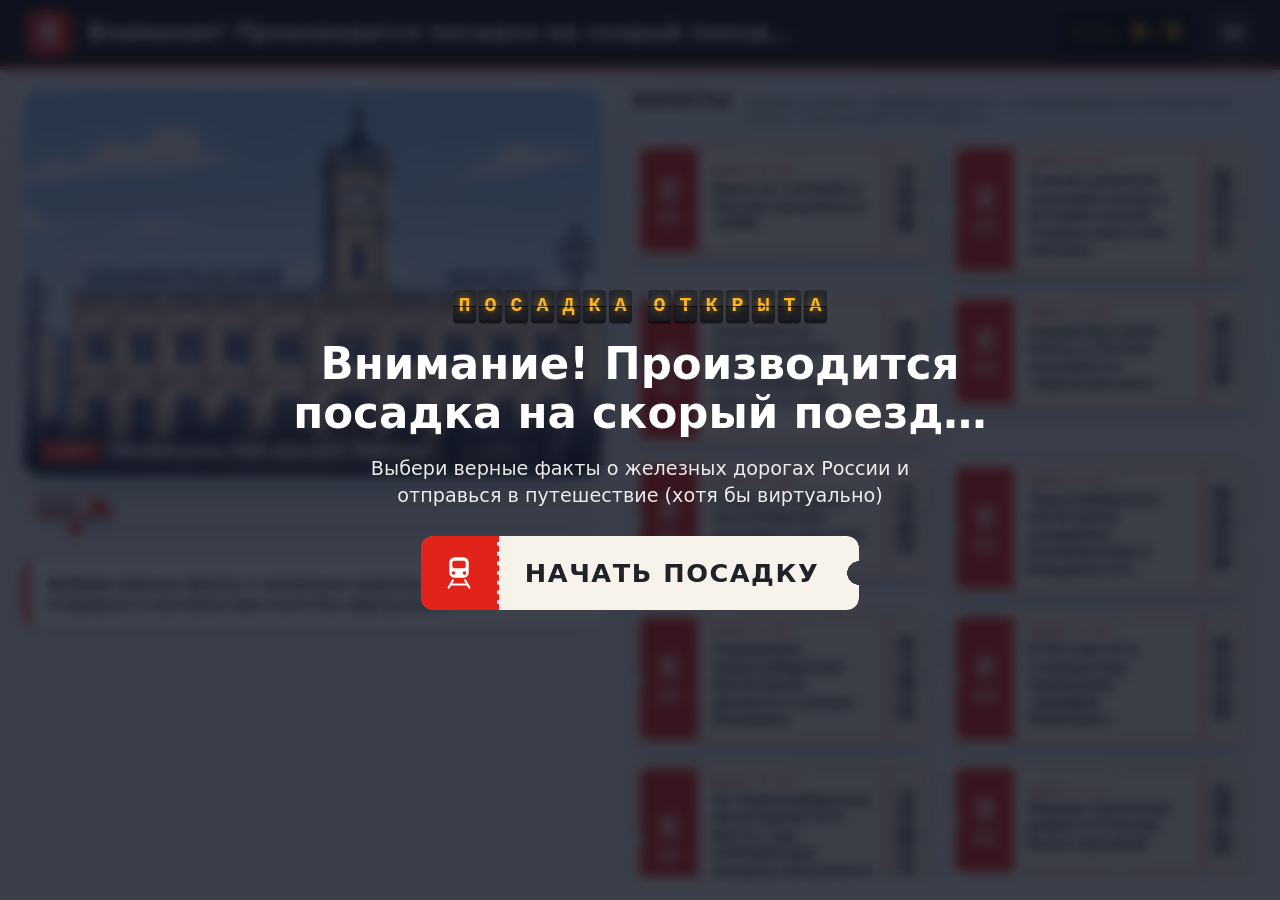
==== index.html @ a69aaaea "Интерактив «Внимание! Производится посадка на скорый поезд…» Co-Authored-By: Claude Opus 5.5 <norepl" ====
<!DOCTYPE html>
<html lang="ru">
<head>
<meta charset="utf-8">
<meta name="viewport" content="width=device-width, initial-scale=1, viewport-fit=cover">
<title>Посадка на скорый поезд</title>
<link rel="icon" href="data:image/svg+xml,%3Csvg xmlns='http://www.w3.org/2000/svg' viewBox='0 0 32 32'%3E%3Crect width='32' height='32' rx='7' fill='%23e2231a'/%3E%3Crect x='9' y='6' width='14' height='16' rx='4' fill='%23fff'/%3E%3Crect x='11' y='9' width='10' height='5' rx='1.5' fill='%23e2231a'/%3E%3Cpath d='M10 27l3-4h6l3 4' stroke='%23fff' stroke-width='2' fill='none'/%3E%3C/svg%3E">
<!--
  «Внимание! Производится посадка на скорый поезд…» — интерактив для «Разговоров о важном», СПО 2–4 курсы.
  Исходники: эта папка (src). Тексты фактов — в facts.js.
  Этот файл собран автоматически (python build.py) — исходники в папке src.
-->
<style>
/* ───────── Палитра ───────── */
:root {
  --red: #e2231a;
  --red-dark: #b3151a;
  --paper: #f8f3ea;
  --paper-edge: #ece4d6;
  --ink: #1f2228;
  --muted: #5b6270;
  --board: #15171c;
  --amber: #ffb51f;
  --green: #17955a;
  --blue: #284b8f;
  --bg1: #dde6f1;
  --bg2: #f4f6f9;
  --radius: 18px;
  --font: "Segoe UI", system-ui, -apple-system, Roboto, "Helvetica Neue", Arial, sans-serif;
  --mono: "Consolas", "Lucida Console", "Courier New", monospace;
}

* { box-sizing: border-box; }
html, body { margin: 0; height: 100%; }
body {
  font-family: var(--font);
  color: var(--ink);
  background:
    radial-gradient(1200px 600px at 15% 0%, #ffffffaa, transparent 60%),
    linear-gradient(180deg, var(--bg1), var(--bg2));
  -webkit-tap-highlight-color: transparent;
  overflow: hidden;
  display: flex;
  flex-direction: column;
  height: 100dvh;
}
button { font: inherit; color: inherit; }

/* ───────── Шапка-табло ───────── */
.top {
  flex: none;
  display: flex; align-items: center; gap: 16px;
  padding: 10px clamp(12px, 2vw, 28px);
  background: var(--board);
  color: #fff;
  box-shadow: 0 4px 0 var(--red);
  position: relative; z-index: 5;
}
.logo {
  flex: none; width: 46px; height: 46px; border-radius: 12px;
  background: var(--red); color: #fff; display: grid; place-items: center;
}
.logo svg { width: 26px; height: 30px; --ico-cut: var(--red); }
.top h1 {
  flex: 1; margin: 0;
  font-size: clamp(16px, 1.75vw, 28px); font-weight: 800; line-height: 1.15;
  letter-spacing: .01em;
}
.counter {
  flex: none; display: flex; align-items: center; gap: 10px;
  font-family: var(--mono); color: var(--amber);
  background: #000; border-radius: 10px; padding: 6px 12px;
  border: 1px solid #2c2f37;
}
.counter-label { font-size: 11px; line-height: 1.1; text-transform: uppercase; letter-spacing: .08em; opacity: .75; }
.counter-val { font-size: clamp(22px, 2vw, 32px); font-weight: 700; text-shadow: 0 0 10px #ffb51f88; }
.counter-val i { font-style: normal; opacity: .5; margin: 0 2px; }
.counter.bump .counter-val { animation: bump .5s; }
@keyframes bump { 40% { transform: scale(1.35); } }

.icon-btn {
  flex: none; width: 44px; height: 44px; border-radius: 12px;
  background: #ffffff14; border: 1px solid #ffffff22; color: #fff; cursor: pointer;
  display: grid; place-items: center;
}
.icon-btn svg { width: 24px; height: 24px; }
.icon-btn .cross { display: none; }
.icon-btn[aria-pressed="false"] .cross { display: inline; }
.icon-btn[aria-pressed="false"] .wave { display: none; }

/* ───────── Раскладка ───────── */
.layout {
  flex: 1; min-height: 0;
  display: grid;
  grid-template-columns: minmax(0, 48fr) minmax(0, 52fr);
  gap: clamp(14px, 2vw, 28px);
  padding: clamp(12px, 1.8vw, 26px);
}
.scene-col { display: flex; flex-direction: column; gap: 14px; min-height: 0; }
.tickets-col { display: flex; flex-direction: column; min-height: 0; }

/* ───────── Картинка ───────── */
.scene {
  position: relative; width: 100%; aspect-ratio: 3 / 2;
  border-radius: var(--radius); overflow: hidden;
  background: #9fb7d6;
  box-shadow: 0 18px 40px -16px #1d2a4a88, 0 0 0 6px #fff;
}
.frames img {
  position: absolute; inset: 0; width: 100%; height: 100%; object-fit: cover;
  opacity: 0; transition: opacity 1s ease;
  transform: scale(1.06);
}
.frames img.on { opacity: 1; animation: kenburns 14s ease-out forwards; }
@keyframes kenburns { from { transform: scale(1.06); } to { transform: scale(1.0) translate(0, -1%); } }
.scene.flash::after {
  content: ""; position: absolute; inset: 0; background: #fff;
  animation: flash .7s ease-out forwards; pointer-events: none;
}
@keyframes flash { from { opacity: .55; } to { opacity: 0; } }

.caption {
  position: absolute; left: 0; right: 0; bottom: 0;
  display: flex; align-items: center; gap: 12px;
  padding: 36px 18px 14px;
  background: linear-gradient(transparent, #0c1222d9);
  color: #fff; font-weight: 700; font-size: clamp(15px, 1.35vw, 22px);
}
.cap-step {
  flex: none; font-family: var(--mono); font-size: .75em; letter-spacing: .06em;
  background: var(--red); padding: 3px 8px; border-radius: 6px; text-transform: uppercase;
}
.caption.swap #capText { animation: capIn .6s ease-out; }
@keyframes capIn { from { opacity: 0; transform: translateY(10px); } }

/* ───────── Маршрут ───────── */
.route { position: relative; height: 54px; margin: 2px 24px 0 52px; flex: none; }
.rail {
  position: absolute; left: 0; right: 0; top: 34px; height: 6px; border-radius: 3px;
  background: repeating-linear-gradient(90deg, #b9c3d2 0 10px, #cfd7e2 10px 16px);
}
.rail-done {
  height: 100%; width: 0; border-radius: 3px; background: var(--red);
  transition: width 1s cubic-bezier(.5,0,.2,1);
}
.stops { position: absolute; left: 0; right: 0; top: 30px; height: 14px; }
.stop {
  position: absolute; top: 0; width: 14px; height: 14px; margin-left: -7px; border-radius: 50%;
  background: #fff; border: 3px solid #b9c3d2; transition: border-color .4s, background .4s, transform .4s;
}
.stop.done { border-color: var(--red); background: var(--red); }
.stop.end { width: 20px; height: 20px; margin-left: -10px; top: -3px; }
.loco {
  position: absolute; top: 0; left: 0; width: 84px; height: 28px;
  transform: translateX(-50%); transition: left 1s cubic-bezier(.5,0,.2,1);
  filter: drop-shadow(0 3px 2px #0003);
}
.loco.chug { animation: chug .25s 4; }
@keyframes chug { 50% { translate: 0 -2px; } }

.task {
  margin: 0; padding: 14px 18px; border-radius: 14px;
  background: #fff; box-shadow: 0 6px 18px -10px #1d2a4a55;
  font-size: clamp(14px, 1.15vw, 19px); line-height: 1.35; font-weight: 600;
  border-left: 6px solid var(--red);
}

/* ───────── Список билетов ───────── */
.tickets-head { flex: none; display: flex; align-items: baseline; gap: 16px; padding: 0 4px 10px; flex-wrap: wrap; }
.tickets-head h2 { margin: 0; font-size: clamp(18px, 1.5vw, 24px); font-weight: 800; text-transform: uppercase; letter-spacing: .06em; }
.tickets-head p { margin: 0; flex: 1; min-width: 220px; font-size: clamp(13px, 1vw, 16px); color: var(--muted); }

.tickets {
  list-style: none; margin: 0; padding: 6px 10px 20px 4px;
  overflow-y: auto; overflow-x: hidden; min-height: 0;
  display: grid; grid-template-columns: repeat(2, minmax(0, 1fr));
  gap: 14px 18px; align-content: start;
  scrollbar-width: thin;
}
.slot { display: flex; flex-direction: column; gap: 8px; animation: dealIn .5s backwards; }
@keyframes dealIn { from { opacity: 0; transform: translateY(16px) rotate(-1deg); } }

/* ───────── Билет ───────── */
.tk {
  position: relative; display: block; width: 100%;
  padding: 0; border: 0; background: none; cursor: pointer; text-align: left;
  filter: drop-shadow(0 6px 8px #1d2a4a2e) drop-shadow(0 1px 1px #1d2a4a33);
  transition: transform .18s ease;
  --notch: 11px;
}
.tk:hover:not(:disabled) { transform: translateY(-3px) rotate(-.4deg); }
.tk:active:not(:disabled) { transform: translateY(0) scale(.985); }
.tk:focus-visible { outline: 3px solid var(--blue); outline-offset: 4px; border-radius: 12px; }
.tk:disabled { cursor: default; }

.half { display: block; transition: transform .7s cubic-bezier(.2,.8,.3,1), opacity .7s; }
.half.b { position: absolute; inset: 0; }

.face {
  display: grid; grid-template-columns: 58px minmax(0, 1fr) 44px;
  min-height: 118px; height: 100%;
  background:
    radial-gradient(circle at 20% 10%, #fff8 0, transparent 40%),
    var(--paper);
  border-radius: 10px;
  -webkit-mask:
    radial-gradient(circle var(--notch) at 0 50%, #0000 97%, #000) left / 51% 100% no-repeat,
    radial-gradient(circle var(--notch) at 100% 50%, #0000 97%, #000) right / 51% 100% no-repeat;
          mask:
    radial-gradient(circle var(--notch) at 0 50%, #0000 97%, #000) left / 51% 100% no-repeat,
    radial-gradient(circle var(--notch) at 100% 50%, #0000 97%, #000) right / 51% 100% no-repeat;
  padding: 7px 0 7px 7px;
}
.stub {
  background: var(--red); color: #fff; border-radius: 6px 0 0 6px;
  display: flex; flex-direction: column; align-items: center; justify-content: center; gap: 8px;
}
.stub svg { width: 24px; height: 28px; --ico-cut: var(--red); }
.stub .lines { width: 22px; height: 12px; background: repeating-linear-gradient(180deg, #fff 0 2px, transparent 2px 5px); border-radius: 1px; }
.body {
  border: 1.5px solid var(--red); border-left: 0;
  padding: 8px 12px 10px 14px;
  display: flex; flex-direction: column; gap: 3px; justify-content: center;
}
.tk-no {
  font-family: var(--mono); font-size: 11px; letter-spacing: .14em; text-transform: uppercase;
  color: var(--red); font-weight: 700;
}
.tk-text { font-size: clamp(14px, 1.08vw, 18px); font-weight: 700; line-height: 1.25; color: var(--ink); }
.code {
  margin: 0 7px 0 0;
  border: 1.5px solid var(--red); border-left: 2px dashed var(--red); border-radius: 0 6px 6px 0;
  display: grid; place-items: center;
}
.code i {
  display: block; width: 18px; height: 70%;
  background: var(--bars, repeating-linear-gradient(180deg, #1f2228 0 2px, transparent 2px 4px, #1f2228 4px 7px, transparent 7px 9px));
  opacity: .85;
}

/* Штамп */
.stamp {
  position: absolute; z-index: 3; pointer-events: none;
  top: 50%; left: 54%;
  padding: 4px 14px; border-radius: 10px;
  font-family: var(--mono); font-weight: 800; font-size: clamp(16px, 1.4vw, 22px); letter-spacing: .12em;
  border: 3px solid currentColor; text-transform: uppercase;
  background: #fffffff0; box-shadow: 0 0 0 3px #fffffff0;
  transform: translate(-50%, -50%) rotate(-12deg) scale(2.4); opacity: 0;
}
.stamp.ok { color: var(--green); top: 24%; left: 82%; font-size: clamp(13px, 1.1vw, 18px); background: #ffffffd9; box-shadow: 0 0 0 3px #ffffffd9; }
.stamp.bad { color: var(--red-dark); left: 30%; }
.tk.is-ok .stamp.ok { animation: stampIn .35s cubic-bezier(.3,1.6,.5,1) forwards; }
@keyframes stampIn { to { transform: translate(-50%, -50%) rotate(-12deg) scale(1); opacity: 1; } }

.tk.is-ok .face { background: #f3f8f1; }
.tk.is-ok { filter: drop-shadow(0 0 0 transparent) drop-shadow(0 2px 4px #17955a44); }

/* Разрыв */
.tk.shake { animation: shake .35s; }
@keyframes shake { 20% { transform: translateX(-5px) rotate(-1deg); } 40% { transform: translateX(5px) rotate(1deg); } 60% { transform: translateX(-3px); } 80% { transform: translateX(3px); } }
.tk.is-torn .half.a { transform: translate(-14px, 6px) rotate(-4deg); }
.tk.is-torn .half.b { transform: translate(16px, 12px) rotate(5deg); }
.tk.is-torn .half { opacity: .72; }
.tk.is-torn .face { filter: grayscale(.55) sepia(.15); }
.tk.is-torn .stamp.bad { animation: stampIn .35s .45s cubic-bezier(.3,1.6,.5,1) forwards; }
.tk.is-torn { filter: drop-shadow(0 3px 3px #1d2a4a22); }

/* Пояснение под билетом */
.note {
  margin: 4px 6px 0; padding: 10px 14px; border-radius: 12px;
  font-size: clamp(13px, 1vw, 16px); line-height: 1.35; font-weight: 600;
  animation: noteIn .45s .25s backwards;
}
.note b { display: block; font-size: .8em; text-transform: uppercase; letter-spacing: .1em; margin-bottom: 2px; }
.note.ok { background: #e3f4ea; color: #0f5a37; border-left: 5px solid var(--green); }
.note.bad { background: #fdeaea; color: #7a1014; border-left: 5px solid var(--red); margin-top: 14px; }
@keyframes noteIn { from { opacity: 0; transform: translateY(-8px); } }

/* Летящий билетик */
.fly {
  position: fixed; z-index: 50; pointer-events: none; border-radius: 10px;
  background: linear-gradient(90deg, var(--red) 0 16%, var(--paper) 16%);
  box-shadow: 0 10px 30px #0005;
}

/* ───────── Табло (буквы-перевёртыши) ───────── */
.board { display: flex; flex-wrap: wrap; justify-content: center; gap: 6px .8em; }
.board .word { display: flex; gap: 3px; }
.board .ch {
  position: relative; width: 1.15em; height: 1.6em; line-height: 1.6em; text-align: center;
  font-family: var(--mono); font-weight: 700; color: var(--amber);
  background: linear-gradient(#24272f 50%, #1b1d23 50%);
  border-radius: 4px; box-shadow: inset 0 -1px 0 #0008, 0 2px 0 #0006;
  text-shadow: 0 0 8px #ffb51f99;
}
.board .ch::after { content: ""; position: absolute; left: 0; right: 0; top: 50%; height: 1px; background: #000a; }
.board .ch.white { color: #fff; text-shadow: 0 0 8px #fff6; }
.board .ch.tick { animation: tick .08s; }
@keyframes tick { 50% { transform: scaleY(.6); } }

/* ───────── Оверлеи ───────── */
.overlay {
  position: fixed; inset: 0; z-index: 40;
  display: grid; place-items: center; padding: 20px;
  transition: opacity .6s, visibility .6s;
}
.overlay.hide { opacity: 0; visibility: hidden; pointer-events: none; }

.start { background: #0d1220cc; backdrop-filter: blur(6px); }
.start-card {
  width: min(760px, 100%); text-align: center; color: #fff;
  display: flex; flex-direction: column; align-items: center; gap: 18px;
}
.start-card .board { font-size: clamp(12px, 1.6vw, 20px); }
.start-card h2 { margin: 0; font-size: clamp(26px, 3.4vw, 46px); line-height: 1.12; font-weight: 800; }
.start-card p { margin: 0; font-size: clamp(16px, 1.5vw, 22px); line-height: 1.4; opacity: .9; max-width: 620px; }

.go-ticket {
  margin-top: 8px; display: flex; align-items: stretch; cursor: pointer;
  border: 0; padding: 0; background: var(--paper); border-radius: 12px; overflow: hidden;
  box-shadow: 0 10px 0 #0006; transition: transform .15s, box-shadow .15s;
  --notch: 12px;
  -webkit-mask: radial-gradient(circle var(--notch) at 100% 50%, #0000 97%, #000);
          mask: radial-gradient(circle var(--notch) at 100% 50%, #0000 97%, #000);
}
.go-ticket:hover { transform: translateY(-3px) rotate(-1deg); }
.go-ticket:active { transform: translateY(4px); }
.go-stub { background: var(--red); color: #fff; width: 76px; display: grid; place-items: center; }
.go-stub svg { width: 30px; height: 34px; --ico-cut: var(--red); }
.go-text {
  padding: 22px 40px 22px 26px; font-size: clamp(20px, 2vw, 28px); font-weight: 800; color: var(--ink);
  text-transform: uppercase; letter-spacing: .06em; border-left: 2px dashed var(--red);
}

.final { background: radial-gradient(circle at 50% 40%, #1b2440, #070a12 75%); color: #fff; }
.final-inner {
  width: min(1100px, 100%); max-height: 100%;
  display: flex; flex-direction: column; align-items: center; gap: clamp(12px, 2vh, 22px);
}
.final .board { font-size: clamp(14px, 2.2vw, 30px); }
.final-pic {
  width: min(100%, calc((100dvh - 330px) * 1.5)); min-width: 260px; aspect-ratio: 3 / 2;
  border-radius: 20px; overflow: hidden; box-shadow: 0 0 0 6px #fff, 0 30px 80px -10px #000;
  transform: scale(.9); opacity: 0; transition: transform 1.2s cubic-bezier(.2,.8,.2,1), opacity 1s;
}
.final.show .final-pic { transform: none; opacity: 1; }
.final-pic img { width: 100%; height: 100%; object-fit: cover; animation: kenburns 16s ease-out forwards; }
.final-text { margin: 0; font-size: clamp(16px, 1.6vw, 24px); font-weight: 700; text-align: center; opacity: 0; transition: opacity .8s 1.2s; }
.final.show .final-text { opacity: 1; }
.final-actions { display: flex; gap: 14px; flex-wrap: wrap; justify-content: center; opacity: 0; transition: opacity .8s 1.6s; }
.final.show .final-actions { opacity: 1; }

.btn {
  border: 0; cursor: pointer; border-radius: 14px; padding: 14px 24px;
  font-weight: 800; font-size: clamp(15px, 1.2vw, 19px);
  background: var(--red); color: #fff; box-shadow: 0 5px 0 var(--red-dark);
  transition: transform .1s, box-shadow .1s;
}
.btn:active { transform: translateY(4px); box-shadow: 0 1px 0 var(--red-dark); }
.btn.ghost { background: #ffffff1a; box-shadow: 0 5px 0 #0007; border: 1px solid #ffffff33; }

/* Искры в финале */
.spark {
  position: fixed; z-index: 41; pointer-events: none; width: 10px; height: 14px; border-radius: 2px;
  animation: fall linear forwards;
}
@keyframes fall { to { transform: translate(var(--dx), 110vh) rotate(var(--rot)); } }

/* ───────── Узкие экраны ───────── */
@media (max-width: 1100px) {
  .tickets { grid-template-columns: 1fr; }
}
@media (max-width: 820px) {
  body { overflow: auto; height: auto; min-height: 100dvh; }
  .layout { grid-template-columns: 1fr; }
  .scene-col { position: sticky; top: 0; z-index: 4; background: var(--bg1); margin: -12px -12px 0; padding: 10px 12px 4px; gap: 8px; box-shadow: 0 8px 12px -10px #1d2a4a55; }
  .scene { aspect-ratio: auto; height: min(32vh, calc((100vw - 24px) / 1.5)); }
  .go-text { padding: 18px 20px; }
  .go-stub { width: 60px; }
  .start-card { gap: 14px; }
  .task { display: none; }
  .tickets { overflow: visible; }
  .counter-label { display: none; }
  .top { gap: 10px; }
  .logo { display: none; }
  .route { height: 46px; }
  .rail { top: 30px; } .stops { top: 26px; }
  .loco { width: 66px; height: 22px; }
  .route { margin-left: 40px; }
}
@media (prefers-reduced-motion: reduce) {
  *, *::before, *::after { animation-duration: .01ms !important; transition-duration: .01ms !important; }
}
</style>
</head>
<body>

<!-- Иконки -->
<svg width="0" height="0" style="position:absolute" aria-hidden="true">
  <symbol id="i-train" viewBox="0 0 48 56">
    <rect x="8" y="2" width="32" height="34" rx="9" fill="currentColor"/>
    <rect x="13" y="8" width="22" height="12" rx="3" fill="var(--ico-cut, #e2231a)"/>
    <circle cx="15" cy="28" r="3" fill="var(--ico-cut, #e2231a)"/>
    <circle cx="33" cy="28" r="3" fill="var(--ico-cut, #e2231a)"/>
    <path d="M14 40 7 52M34 40l7 12M12 47h24" stroke="currentColor" stroke-width="3.5" stroke-linecap="round" fill="none"/>
  </symbol>
  <symbol id="i-loco" viewBox="0 0 120 40">
    <path d="M6 8h70c18 0 30 8 38 22v4H6z" fill="#fff" stroke="#e2231a" stroke-width="3"/>
    <path d="M86 9c10 2 18 8 23 17H86z" fill="#e2231a"/>
    <rect x="14" y="14" width="12" height="9" rx="2" fill="#284b8f"/>
    <rect x="32" y="14" width="12" height="9" rx="2" fill="#284b8f"/>
    <rect x="50" y="14" width="12" height="9" rx="2" fill="#284b8f"/>
    <path d="M6 28h108" stroke="#e2231a" stroke-width="4"/>
    <circle cx="24" cy="36" r="3.5" fill="#1f2228"/><circle cx="44" cy="36" r="3.5" fill="#1f2228"/>
    <circle cx="80" cy="36" r="3.5" fill="#1f2228"/><circle cx="100" cy="36" r="3.5" fill="#1f2228"/>
  </symbol>
  <symbol id="i-sound" viewBox="0 0 24 24">
    <path d="M4 9h4l5-4v14l-5-4H4z" fill="currentColor"/>
    <path class="wave" d="M16 8.5a5 5 0 0 1 0 7M18.5 6a8.5 8.5 0 0 1 0 12" stroke="currentColor" stroke-width="2" fill="none" stroke-linecap="round"/>
    <path class="cross" d="M16 9l6 6M22 9l-6 6" stroke="currentColor" stroke-width="2" stroke-linecap="round"/>
  </symbol>
</svg>

<header class="top">
  <div class="logo"><svg><use href="#i-train"/></svg></div>
  <h1 id="title"></h1>
  <div class="counter" aria-live="polite">
    <span class="counter-label">верных<br>билетов</span>
    <span class="counter-val"><b id="cnt">0</b><i>/</i><span id="total">8</span></span>
  </div>
  <button class="icon-btn" id="soundBtn" type="button" aria-label="Звук" aria-pressed="true"><svg><use href="#i-sound"/></svg></button>
</header>

<main class="layout">
  <section class="scene-col">
    <div class="scene" id="scene">
      <div class="frames" id="frames">
        <img src="[data-uri]" alt="" class="on">
        <img src="[data-uri]" alt="">
        <img src="[data-uri]" alt="">
        <img src="[data-uri]" alt="">
        <img src="[data-uri]" alt="">
        <img src="[data-uri]" alt="">
        <img src="[data-uri]" alt="">
        <img src="[data-uri]" alt="">
        <img src="[data-uri]" alt="">
      </div>
      <div class="caption"><span class="cap-step" id="capStep">Кадр 1</span><span id="capText"></span></div>
    </div>

    <div class="route" aria-hidden="true">
      <div class="rail"><div class="rail-done" id="railDone"></div></div>
      <div class="stops" id="stops"></div>
      <svg class="loco" id="loco"><use href="#i-loco"/></svg>
    </div>

    <p class="task" id="task"></p>
  </section>

  <section class="tickets-col">
    <div class="tickets-head">
      <h2>Билеты</h2>
      <p>Нажми на билет с <b>верным</b> фактом — и продвинешься в путешествии. Билет с ложным фактом порвётся.</p>
    </div>
    <ul class="tickets" id="tickets"></ul>
  </section>
</main>

<!-- Стартовый экран -->
<div class="overlay start" id="start">
  <div class="start-card">
    <div class="board small" id="startBoard"></div>
    <h2 id="startTitle"></h2>
    <p id="startTask"></p>
    <button class="go-ticket" id="goBtn" type="button">
      <span class="go-stub"><svg><use href="#i-train"/></svg></span>
      <span class="go-text">Начать посадку</span>
    </button>
  </div>
</div>

<!-- Финал -->
<div class="overlay final" id="final" aria-hidden="true">
  <div class="final-inner">
    <div class="board" id="finalBoard"></div>
    <div class="final-pic"><img src="[data-uri]" alt="Счастливого пути!"></div>
    <p class="final-text" id="finalText"></p>
    <div class="final-actions">
      <button class="btn ghost" id="revealBtn" type="button">Порвать оставшиеся ложные билеты</button>
      <button class="btn" id="againBtn" type="button">Пройти ещё раз</button>
    </div>
  </div>
</div>

<audio id="announce" src="[data-uri]" preload="auto"></audio>

<script>
/*
  ═══════════════════════════════════════════════════════════════
   ТЕКСТЫ ИНТЕРАКТИВА — правьте здесь.
   Блокнот / VS Code → сохранить в UTF-8.
  ═══════════════════════════════════════════════════════════════

   true  = верный факт: продвигает картинку (нужно ровно 8 верных — по числу кадров 2…9).
   false = ложный факт: билет рвётся, показывается правда.
   note  = пояснение, которое появится под билетом после выбора.
           Для ложных фактов это «правда», для верных — короткая справка (можно оставить "").
*/

window.QUIZ = {
  title: "Внимание! Производится посадка на скорый поезд…",
  task: "Выбери верные факты о железных дорогах России и отправься в путешествие (хотя бы виртуально)",

  facts: [
    { text: "Серединой Транссибирской магистрали является станция Половина",
      ok: true,  note: "Станция Половина находится в Иркутской области." },

    { text: "Скорость первых пассажирских поездов в XIX веке была 15 км/ч",
      ok: false, note: "Первые пассажирские поезда разгонялись примерно до 33 км/ч." },

    { text: "Самый длинный грузовой поезд в истории нашей страны имел 440 вагонов",
      ok: true,  note: "" },

    { text: "На Транссибирской магистрали есть место, где температура воздуха опускается ниже −70 градусов",
      ok: false, note: "Самая низкая температура на Транссибе — около −62 градусов." },

    { text: "Первая железная дорога в России была грузовой",
      ok: true,  note: "Её построили отец и сын Черепановы на Урале — по ней возили руду." },

    { text: "Транссибирская магистраль соединяет Калининград и Владивосток",
      ok: false, note: "Транссибирская магистраль соединяет Москву и Владивосток." },

    { text: "В XIX веке железнодорожники считались элитой общества",
      ok: true,  note: "" },

    { text: "Самый быстрый поезд в России называется «Красный конь»",
      ok: false, note: "Самый быстрый поезд в России — «Сапсан»." },

    { text: "В России есть станция под названием «Ерофей Павлович»",
      ok: true,  note: "Она находится в Амурской области и названа в честь землепроходца Ерофея Павловича Хабарова." },

    { text: "Одна из станций в России называется «РОВ»",
      ok: false, note: "В России есть железнодорожная станция «Рвы» — в Тульской области. А «РОВ» — это занятие, на котором ты сейчас сидишь :) «Разговоры о важном»." },

    { text: "Знаменитые подстаканники появились в пассажирских поездах в 1889 году",
      ok: true,  note: "" },

    { text: "Первый электрический поезд в России прошёл по рельсам в 1929 году",
      ok: true,  note: "Первая электричка поехала из Москвы в Мытищи." },

    { text: "Одна из железнодорожных станций в России называется «Космос»",
      ok: true,  note: "" }
  ],

  // Подписи к кадрам (кадр 1 — стартовый, 2…9 открываются верными ответами)
  captions: [
    "Ленинградский вокзал. Москва",
    "К вокзалу подъезжает такси",
    "Пассажир с чемоданом выходит из машины",
    "Путь на перрон",
    "Подходит поезд",
    "Проводник проверяет билет",
    "Мы в вагоне!",
    "Чай в подстаканнике — обязательно",
    "Счастливого пути!"
  ],

  finalTitle: "Поезд отправляется!",
  finalText: "Все верные факты найдены — путешествие началось!"
};
</script>
<script>
(function () {
  "use strict";

  const Q = window.QUIZ;
  const $ = (s) => document.querySelector(s);
  const FRAMES = document.querySelectorAll("#frames img");
  const LAST = FRAMES.length - 1;                 // 8
  const TOTAL = Q.facts.filter((f) => f.ok).length;

  let found = 0;
  let finished = false;
  let soundOn = true;

  /* ───────── Звуковые эффекты (синтез, без файлов) ───────── */
  let ac = null;
  function ctx() {
    if (!ac) { try { ac = new (window.AudioContext || window.webkitAudioContext)(); } catch (e) { ac = null; } }
    if (ac && ac.state === "suspended") ac.resume();
    return ac;
  }
  function noise(a, dur) {
    const buf = a.createBuffer(1, Math.floor(a.sampleRate * dur), a.sampleRate);
    const d = buf.getChannelData(0);
    for (let i = 0; i < d.length; i++) d[i] = (Math.random() * 2 - 1) * (Math.random() < 0.18 ? 1 : 0.35);
    const src = a.createBufferSource(); src.buffer = buf; return src;
  }
  function sfxTear() {
    const a = soundOn && ctx(); if (!a) return;
    const t = a.currentTime, src = noise(a, 0.45);
    const bp = a.createBiquadFilter(); bp.type = "bandpass"; bp.Q.value = 0.8;
    bp.frequency.setValueAtTime(1800, t); bp.frequency.linearRampToValueAtTime(4200, t + 0.4);
    const g = a.createGain();
    g.gain.setValueAtTime(0.0001, t); g.gain.exponentialRampToValueAtTime(0.5, t + 0.03);
    g.gain.exponentialRampToValueAtTime(0.0001, t + 0.45);
    src.connect(bp).connect(g).connect(a.destination); src.start(t);
  }
  function sfxStamp() {
    const a = soundOn && ctx(); if (!a) return;
    const t = a.currentTime;
    const o = a.createOscillator(); o.type = "sine";
    o.frequency.setValueAtTime(180, t); o.frequency.exponentialRampToValueAtTime(60, t + 0.15);
    const g = a.createGain(); g.gain.setValueAtTime(0.55, t); g.gain.exponentialRampToValueAtTime(0.0001, t + 0.2);
    o.connect(g).connect(a.destination); o.start(t); o.stop(t + 0.22);
    // «динь» — правильный ответ
    [880, 1318.5].forEach((f, i) => {
      const s = a.createOscillator(); s.type = "triangle"; s.frequency.value = f;
      const sg = a.createGain(), st = t + 0.08 + i * 0.09;
      sg.gain.setValueAtTime(0.0001, st); sg.gain.exponentialRampToValueAtTime(0.18, st + 0.01);
      sg.gain.exponentialRampToValueAtTime(0.0001, st + 0.5);
      s.connect(sg).connect(a.destination); s.start(st); s.stop(st + 0.55);
    });
  }

  /* ───────── Табло с буквами-перевёртышами ───────── */
  const ABC = "АБВГДЕЖЗИКЛМНОПРСТУФХЦЧШЭЮЯ0123456789";
  function flipBoard(el, text, whiteWords) {
    el.textContent = "";
    let k = 0;
    text.toUpperCase().split(" ").forEach((w, wi) => {
      const word = document.createElement("span"); word.className = "word";
      [...w].forEach((c) => {
        const ch = document.createElement("span");
        ch.className = "ch" + (whiteWords && whiteWords.includes(wi) ? " white" : "");
        ch.textContent = " ";
        word.appendChild(ch);
        const steps = 6 + k * 1.3 + Math.random() * 4;
        let n = 0;
        const timer = setInterval(() => {
          n++;
          ch.classList.remove("tick"); void ch.offsetWidth; ch.classList.add("tick");
          if (n >= steps) { ch.textContent = c; clearInterval(timer); }
          else ch.textContent = ABC[Math.floor(Math.random() * ABC.length)];
        }, 45);
        k++;
      });
      el.appendChild(word);
    });
  }

  /* ───────── Кадры и маршрут ───────── */
  function frameFor(n) { return Math.round((n / TOTAL) * LAST); }

  function setFrame(i, animate) {
    FRAMES.forEach((img, j) => {
      if (j === i) { img.classList.remove("on"); void img.offsetWidth; img.classList.add("on"); }
      else img.classList.remove("on");
    });
    const cap = $(".caption");
    $("#capText").textContent = Q.captions[i] || "";
    $("#capStep").textContent = i === 0 ? "Старт" : i === LAST ? "Финиш" : "Кадр " + (i + 1);
    cap.classList.remove("swap"); void cap.offsetWidth; cap.classList.add("swap");

    const pct = (i / LAST) * 100;
    $("#railDone").style.width = pct + "%";
    $("#loco").style.left = pct + "%";
    document.querySelectorAll(".stop").forEach((s, j) => s.classList.toggle("done", j <= i));
    if (animate) {
      const sc = $("#scene"); sc.classList.remove("flash"); void sc.offsetWidth; sc.classList.add("flash");
      const lo = $("#loco"); lo.classList.remove("chug"); void lo.getBoundingClientRect(); lo.classList.add("chug");
    }
  }

  function buildStops() {
    const box = $("#stops"); box.textContent = "";
    for (let i = 0; i <= LAST; i++) {
      const s = document.createElement("span");
      s.className = "stop" + (i === LAST ? " end" : "");
      s.style.left = (i / LAST) * 100 + "%";
      box.appendChild(s);
    }
  }

  /* ───────── Билеты ───────── */
  function shuffle(a) {
    for (let i = a.length - 1; i > 0; i--) { const j = Math.floor(Math.random() * (i + 1)); [a[i], a[j]] = [a[j], a[i]]; }
    return a;
  }

  function tearPaths() {
    // Неровная линия разрыва: точки сверху вниз
    const base = 52 + Math.random() * 8, pts = [];
    const n = 12;
    for (let k = 0; k <= n; k++) {
      const y = (k / n) * 100;
      const x = base + (k % 2 ? 1 : -1) * (1 + Math.random() * 2.6) + (Math.random() - 0.5) * 1.5;
      pts.push([x.toFixed(2), y.toFixed(2)]);
    }
    const line = pts.map((p) => p[0] + "% " + p[1] + "%");
    const a = ["0 0", ...line, "0 100%"];
    const b = [...line, "100% 100%", "100% 0"];
    return ["polygon(" + a.join(",") + ")", "polygon(" + b.join(",") + ")"];
  }

  function barcode() {
    let pos = 0, out = [];
    while (pos < 100) {
      const bar = 1.5 + Math.random() * 4, gap = 1.5 + Math.random() * 3;
      out.push(`#1f2228 ${pos}% ${(pos + bar).toFixed(1)}%`, `transparent ${(pos + bar).toFixed(1)}% ${(pos + bar + gap).toFixed(1)}%`);
      pos += bar + gap;
    }
    return "linear-gradient(180deg," + out.join(",") + ")";
  }

  function makeFace(fact, no, bars) {
    const face = document.createElement("span"); face.className = "face";
    face.innerHTML =
      '<span class="stub"><svg><use href="#i-train"/></svg><span class="lines"></span></span>' +
      '<span class="body"><span class="tk-no"></span><span class="tk-text"></span></span>' +
      '<span class="code"><i></i></span>';
    face.querySelector(".tk-no").textContent = "Билет № " + String(no).padStart(2, "0");
    face.querySelector(".tk-text").textContent = fact.text;
    face.querySelector(".code i").style.setProperty("--bars", bars);
    return face;
  }

  function buildTickets() {
    const list = $("#tickets"); list.textContent = "";
    shuffle(Q.facts.slice()).forEach((fact, idx) => {
      const li = document.createElement("li"); li.className = "slot";
      li.style.animationDelay = idx * 45 + "ms";
      const btn = document.createElement("button");
      btn.type = "button"; btn.className = "tk";
      btn.setAttribute("aria-label", "Билет: " + fact.text);
      const [ca, cb] = tearPaths(), bars = barcode();

      const a = document.createElement("span"); a.className = "half a"; a.style.clipPath = ca; a.style.position = "relative";
      a.appendChild(makeFace(fact, idx + 1, bars));
      const bad = document.createElement("span"); bad.className = "stamp bad"; bad.textContent = "Ложь";
      a.appendChild(bad);
      const b = document.createElement("span"); b.className = "half b"; b.style.clipPath = cb; b.setAttribute("aria-hidden", "true");
      b.appendChild(makeFace(fact, idx + 1, bars));
      const ok = document.createElement("span"); ok.className = "stamp ok"; ok.textContent = "Верно";

      btn.append(a, b, ok);
      btn.addEventListener("click", () => pick(btn, li, fact));
      li.appendChild(btn);
      li._fact = fact; li._btn = btn;
      list.appendChild(li);
    });
  }

  function addNote(li, fact) {
    const n = document.createElement("div");
    n.className = "note " + (fact.ok ? "ok" : "bad");
    const h = document.createElement("b");
    h.textContent = fact.ok ? "✓ Верно!" : "✗ Неправда. Как на самом деле:";
    n.appendChild(h);
    if (fact.note) n.appendChild(document.createTextNode(fact.note));
    li.appendChild(n);
    setTimeout(() => n.scrollIntoView({ block: "nearest", behavior: "smooth" }), 500);
  }

  function tear(btn, li, fact, quiet) {
    btn.disabled = true;
    btn.classList.add("shake");
    setTimeout(() => {
      btn.classList.remove("shake");
      btn.classList.add("is-torn");
      if (!quiet) sfxTear();
      addNote(li, fact);
    }, 330);
  }

  function pick(btn, li, fact) {
    if (btn.disabled || finished) return;
    if (!fact.ok) { tear(btn, li, fact); return; }

    btn.disabled = true;
    btn.classList.add("is-ok");
    sfxStamp();
    addNote(li, fact);
    found++;
    const c = $(".counter"); $("#cnt").textContent = found;
    c.classList.remove("bump"); void c.offsetWidth; c.classList.add("bump");

    const last = found >= TOTAL;
    if (last) finished = true;        // больше ничего не нажимается, финал запускается один раз
    flyToScene(btn, () => {
      setFrame(frameFor(found), true);
      if (last) finish();
    });
  }

  function flyToScene(btn, done) {
    const r = btn.getBoundingClientRect(), t = $("#scene").getBoundingClientRect();
    const f = document.createElement("div"); f.className = "fly";
    Object.assign(f.style, { left: r.left + "px", top: r.top + "px", width: r.width + "px", height: r.height + "px" });
    document.body.appendChild(f);
    const dx = t.left + t.width / 2 - (r.left + r.width / 2);
    const dy = t.top + t.height / 2 - (r.top + r.height / 2);
    if (!f.animate) { f.remove(); done(); return; }
    const anim = f.animate([
      { transform: "none", opacity: 0.95 },
      { transform: `translate(${dx * 0.45}px, ${dy * 0.45 - 70}px) scale(.55) rotate(-10deg)`, opacity: 0.95, offset: 0.45 },
      { transform: `translate(${dx}px, ${dy}px) scale(.08) rotate(-24deg)`, opacity: 0.2 }
    ], { duration: 750, easing: "cubic-bezier(.4,0,.6,1)" });
    anim.onfinish = () => { f.remove(); done(); };
  }

  /* ───────── Финал ───────── */
  function remainingFalse() {
    return [...document.querySelectorAll(".slot")].filter((li) => !li._fact.ok && !li._btn.disabled);
  }

  function finish() {
    const au = $("#announce");
    if (soundOn) { au.currentTime = 0; const p = au.play(); if (p && p.catch) p.catch(() => {}); }
    setTimeout(() => {
      const fin = $("#final");
      fin.classList.remove("hide"); fin.setAttribute("aria-hidden", "false");
      requestAnimationFrame(() => fin.classList.add("show"));
      flipBoard($("#finalBoard"), Q.finalTitle, [1]);
      $("#finalText").textContent = Q.finalText;
      $("#revealBtn").style.display = remainingFalse().length ? "" : "none";
      sparks();
    }, 1800);
  }

  function sparks() {
    const colors = ["#e2231a", "#ffffff", "#ffb51f", "#284b8f"];
    for (let i = 0; i < 70; i++) {
      const s = document.createElement("i"); s.className = "spark";
      s.style.left = Math.random() * 100 + "vw";
      s.style.top = -20 - Math.random() * 30 + "vh";
      s.style.background = colors[i % colors.length];
      s.style.setProperty("--dx", (Math.random() - 0.5) * 30 + "vw");
      s.style.setProperty("--rot", Math.random() * 900 + "deg");
      s.style.animationDuration = 3 + Math.random() * 3 + "s";
      document.body.appendChild(s);
      setTimeout(() => s.remove(), 6500);
    }
  }

  function closeFinal() {
    const fin = $("#final");
    fin.classList.remove("show"); fin.classList.add("hide"); fin.setAttribute("aria-hidden", "true");
  }

  function reset() {
    closeFinal();
    const au = $("#announce"); au.pause(); au.currentTime = 0;
    found = 0; finished = false;
    $("#cnt").textContent = "0";
    buildTickets();
    setFrame(0, false);
  }

  /* ───────── Запуск ───────── */
  $("#title").textContent = Q.title;
  $("#task").textContent = Q.task;
  $("#total").textContent = TOTAL;
  $("#startTitle").textContent = Q.title;
  $("#startTask").textContent = Q.task;
  $("#final").classList.add("hide");
  buildStops();
  buildTickets();
  setFrame(0, false);
  flipBoard($("#startBoard"), "Посадка открыта");

  $("#goBtn").addEventListener("click", () => {
    ctx();
    // «Разблокируем» аудио на iOS/Safari тихим запуском — сам звук прозвучит только в финале
    const au = $("#announce"); au.muted = true;
    const p = au.play(); if (p && p.then) p.then(() => { au.pause(); au.currentTime = 0; au.muted = false; }).catch(() => { au.muted = false; });
    else { au.pause(); au.muted = false; }
    $("#start").classList.add("hide");
  });
  $("#againBtn").addEventListener("click", reset);
  $("#revealBtn").addEventListener("click", () => {
    closeFinal();
    remainingFalse().forEach((li, i) => setTimeout(() => tear(li._btn, li, li._fact, i > 0), 400 + i * 450));
  });
  $("#soundBtn").addEventListener("click", (e) => {
    soundOn = !soundOn;
    e.currentTarget.setAttribute("aria-pressed", String(soundOn));
    if (!soundOn) $("#announce").pause();
  });
})();
</script>
</body>
</html>
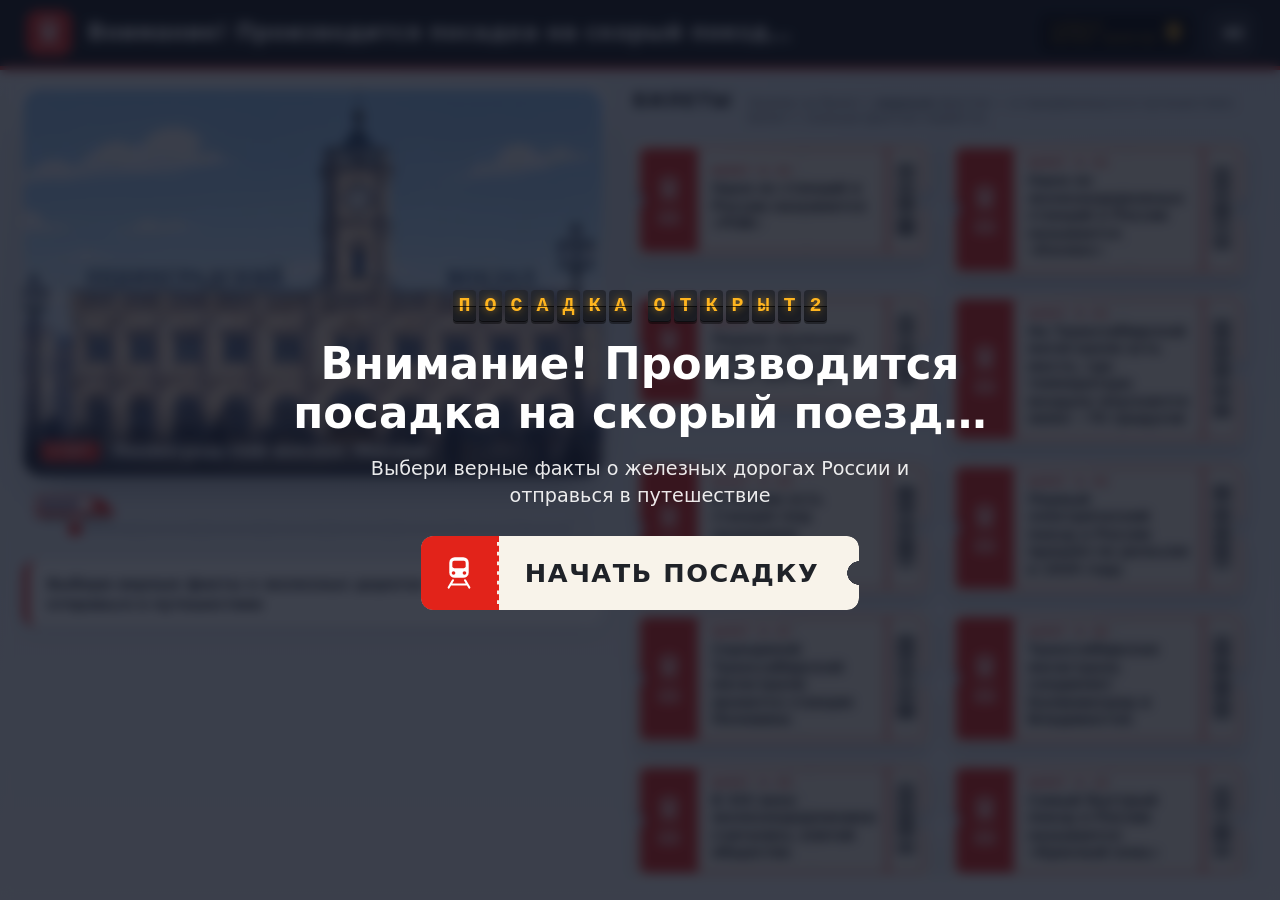
==== commit 5892a053: "Убрать подписи кадров после старта, общее число верных билетов и «(хотя бы виртуально)» Co-Authored-" ====
--- a/index.html
+++ b/index.html
@@ -74,7 +74,7 @@
 }
 .counter-label { font-size: 11px; line-height: 1.1; text-transform: uppercase; letter-spacing: .08em; opacity: .75; }
 .counter-val { font-size: clamp(22px, 2vw, 32px); font-weight: 700; text-shadow: 0 0 10px #ffb51f88; }
-.counter-val i { font-style: normal; opacity: .5; margin: 0 2px; }
+.caption[hidden], .cap-step[hidden] { display: none; }
 .counter.bump .counter-val { animation: bump .5s; }
 @keyframes bump { 40% { transform: scale(1.35); } }
 
@@ -381,7 +381,7 @@
   .start-card { gap: 14px; }
   .task { display: none; }
   .tickets { overflow: visible; }
-  .counter-label { display: none; }
+  .counter-label { font-size: 9px; }
   .top { gap: 10px; }
   .logo { display: none; }
   .route { height: 46px; }
@@ -426,8 +426,8 @@
   <div class="logo"><svg><use href="#i-train"/></svg></div>
   <h1 id="title"></h1>
   <div class="counter" aria-live="polite">
-    <span class="counter-label">верных<br>билетов</span>
-    <span class="counter-val"><b id="cnt">0</b><i>/</i><span id="total">8</span></span>
+    <span class="counter-label">найдено<br>верных билетов</span>
+    <span class="counter-val"><b id="cnt">0</b></span>
   </div>
   <button class="icon-btn" id="soundBtn" type="button" aria-label="Звук" aria-pressed="true"><svg><use href="#i-sound"/></svg></button>
 </header>
@@ -446,7 +446,7 @@
         <img src="[data-uri]" alt="">
         <img src="[data-uri]" alt="">
       </div>
-      <div class="caption"><span class="cap-step" id="capStep">Кадр 1</span><span id="capText"></span></div>
+      <div class="caption"><span class="cap-step" id="capStep">Старт</span><span id="capText"></span></div>
     </div>
 
     <div class="route" aria-hidden="true">
@@ -510,7 +510,7 @@
 
 window.QUIZ = {
   title: "Внимание! Производится посадка на скорый поезд…",
-  task: "Выбери верные факты о железных дорогах России и отправься в путешествие (хотя бы виртуально)",
+  task: "Выбери верные факты о железных дорогах России и отправься в путешествие",
 
   facts: [
     { text: "Серединой Транссибирской магистрали является станция Половина",
@@ -553,17 +553,10 @@
       ok: true,  note: "" }
   ],
 
-  // Подписи к кадрам (кадр 1 — стартовый, 2…9 открываются верными ответами)
+  // Подписи к кадрам: первая — к стартовому кадру (с плашкой «Старт»).
+  // Чтобы подписать и следующие кадры, допишите строки по порядку; если строки нет — подписи нет.
   captions: [
-    "Ленинградский вокзал. Москва",
-    "К вокзалу подъезжает такси",
-    "Пассажир с чемоданом выходит из машины",
-    "Путь на перрон",
-    "Подходит поезд",
-    "Проводник проверяет билет",
-    "Мы в вагоне!",
-    "Чай в подстаканнике — обязательно",
-    "Счастливого пути!"
+    "Ленинградский вокзал. Москва"
   ],
 
   finalTitle: "Поезд отправляется!",
@@ -658,9 +651,11 @@
       if (j === i) { img.classList.remove("on"); void img.offsetWidth; img.classList.add("on"); }
       else img.classList.remove("on");
     });
-    const cap = $(".caption");
-    $("#capText").textContent = Q.captions[i] || "";
-    $("#capStep").textContent = i === 0 ? "Старт" : i === LAST ? "Финиш" : "Кадр " + (i + 1);
+    const cap = $(".caption"), capText = Q.captions[i] || "";
+    $("#capText").textContent = capText;
+    $("#capStep").textContent = "Старт";
+    $("#capStep").hidden = i !== 0;
+    cap.hidden = !capText;
     cap.classList.remove("swap"); void cap.offsetWidth; cap.classList.add("swap");
 
     const pct = (i / LAST) * 100;
@@ -807,7 +802,10 @@
       { transform: `translate(${dx * 0.45}px, ${dy * 0.45 - 70}px) scale(.55) rotate(-10deg)`, opacity: 0.95, offset: 0.45 },
       { transform: `translate(${dx}px, ${dy}px) scale(.08) rotate(-24deg)`, opacity: 0.2 }
     ], { duration: 750, easing: "cubic-bezier(.4,0,.6,1)" });
-    anim.onfinish = () => { f.remove(); done(); };
+    let fired = false;
+    const end = () => { if (fired) return; fired = true; f.remove(); done(); };
+    anim.onfinish = end;
+    setTimeout(end, 1100);   // страховка, если анимация не доиграет (свёрнутое окно и т.п.)
   }
 
   /* ───────── Финал ───────── */
@@ -861,7 +859,6 @@
   /* ───────── Запуск ───────── */
   $("#title").textContent = Q.title;
   $("#task").textContent = Q.task;
-  $("#total").textContent = TOTAL;
   $("#startTitle").textContent = Q.title;
   $("#startTask").textContent = Q.task;
   $("#final").classList.add("hide");
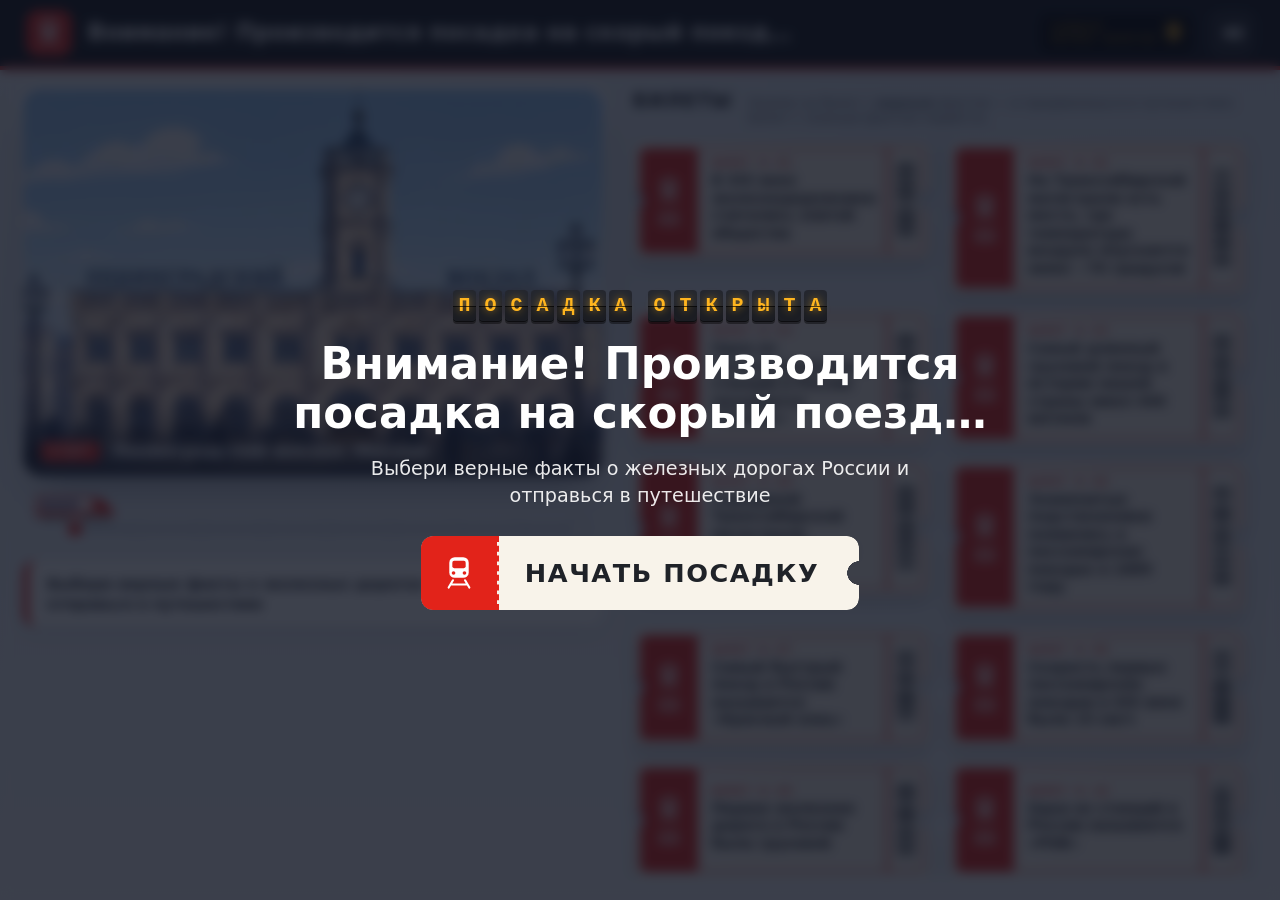
==== commit b9d076a0: "Новое пояснение к факту о первой железной дороге; убрать шов на целых билетах Co-Authored-By: Claude" ====
--- a/index.html
+++ b/index.html
@@ -194,7 +194,10 @@
 .tk:disabled { cursor: default; }
 
 .half { display: block; transition: transform .7s cubic-bezier(.2,.8,.3,1), opacity .7s; }
-.half.b { position: absolute; inset: 0; }
+.half.b { position: absolute; inset: 0; visibility: hidden; }
+/* линия разрыва включается только когда билет рвётся — иначе на целом билете виден шов */
+.tk.shake .half, .tk.is-torn .half { clip-path: var(--clip); }
+.tk.shake .half.b, .tk.is-torn .half.b { visibility: visible; }
 
 .face {
   display: grid; grid-template-columns: 58px minmax(0, 1fr) 44px;
@@ -526,7 +529,7 @@
       ok: false, note: "Самая низкая температура на Транссибе — около −62 градусов." },
 
     { text: "Первая железная дорога в России была грузовой",
-      ok: true,  note: "Её построили отец и сын Черепановы на Урале — по ней возили руду." },
+      ok: true,  note: "Первая пассажирская железная дорога была проложена между Санкт-Петербургом и Царским Селом." },
 
     { text: "Транссибирская магистраль соединяет Калининград и Владивосток",
       ok: false, note: "Транссибирская магистраль соединяет Москву и Владивосток." },
@@ -731,11 +734,11 @@
       btn.setAttribute("aria-label", "Билет: " + fact.text);
       const [ca, cb] = tearPaths(), bars = barcode();
 
-      const a = document.createElement("span"); a.className = "half a"; a.style.clipPath = ca; a.style.position = "relative";
+      const a = document.createElement("span"); a.className = "half a"; a.style.setProperty("--clip", ca); a.style.position = "relative";
       a.appendChild(makeFace(fact, idx + 1, bars));
       const bad = document.createElement("span"); bad.className = "stamp bad"; bad.textContent = "Ложь";
       a.appendChild(bad);
-      const b = document.createElement("span"); b.className = "half b"; b.style.clipPath = cb; b.setAttribute("aria-hidden", "true");
+      const b = document.createElement("span"); b.className = "half b"; b.style.setProperty("--clip", cb); b.setAttribute("aria-hidden", "true");
       b.appendChild(makeFace(fact, idx + 1, bars));
       const ok = document.createElement("span"); ok.className = "stamp ok"; ok.textContent = "Верно";
 
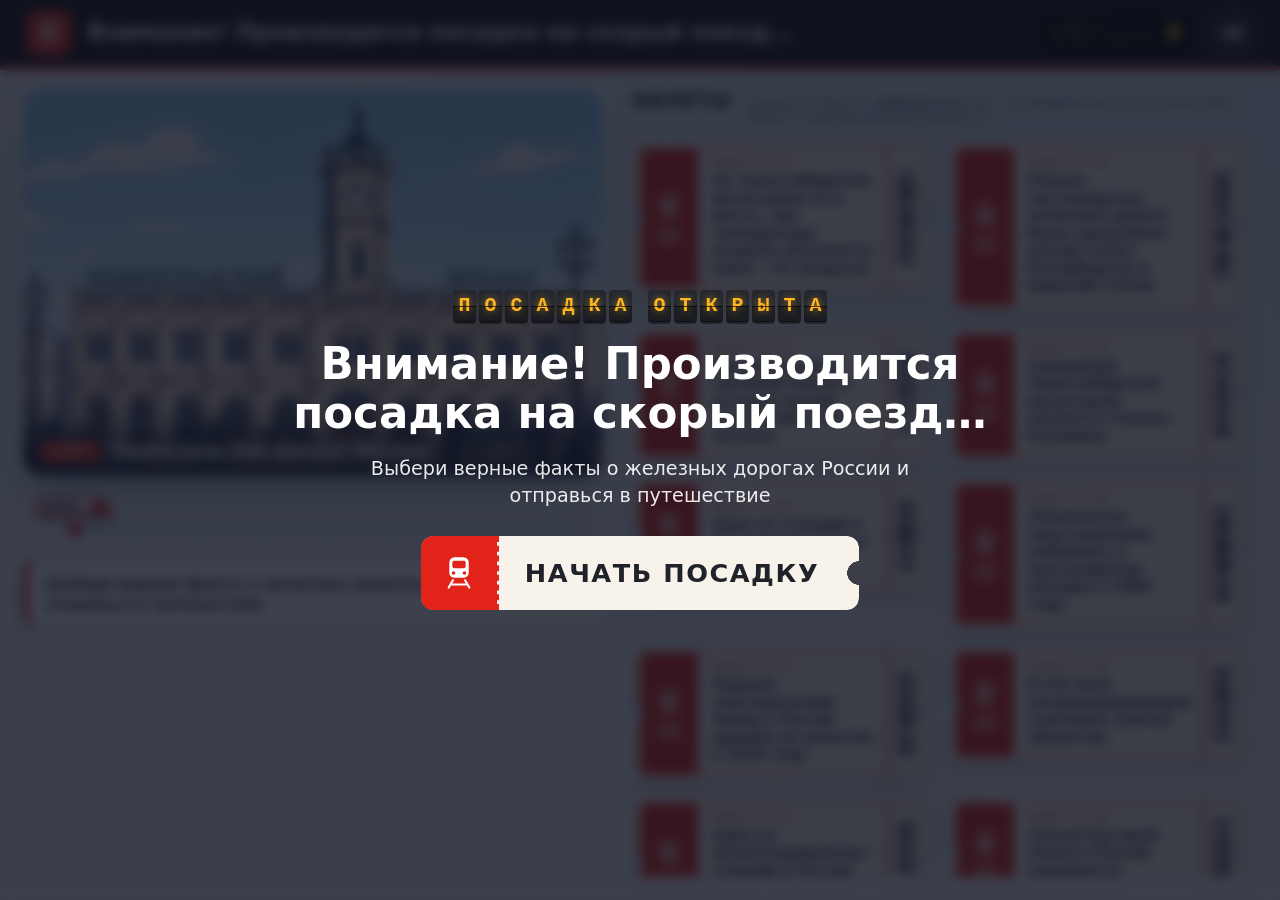
==== commit 0e295e61: "Заменить факт о первой железной дороге на пассажирскую Петербург — Царское Село Co-Authored-By: Clau" ====
--- a/index.html
+++ b/index.html
@@ -528,8 +528,8 @@
     { text: "На Транссибирской магистрали есть место, где температура воздуха опускается ниже −70 градусов",
       ok: false, note: "Самая низкая температура на Транссибе — около −62 градусов." },
 
-    { text: "Первая железная дорога в России была грузовой",
-      ok: true,  note: "Первая пассажирская железная дорога была проложена между Санкт-Петербургом и Царским Селом." },
+    { text: "Первая пассажирская железная дорога была проложена между Санкт-Петербургом и Царским Селом",
+      ok: true,  note: "" },
 
     { text: "Транссибирская магистраль соединяет Калининград и Владивосток",
       ok: false, note: "Транссибирская магистраль соединяет Москву и Владивосток." },
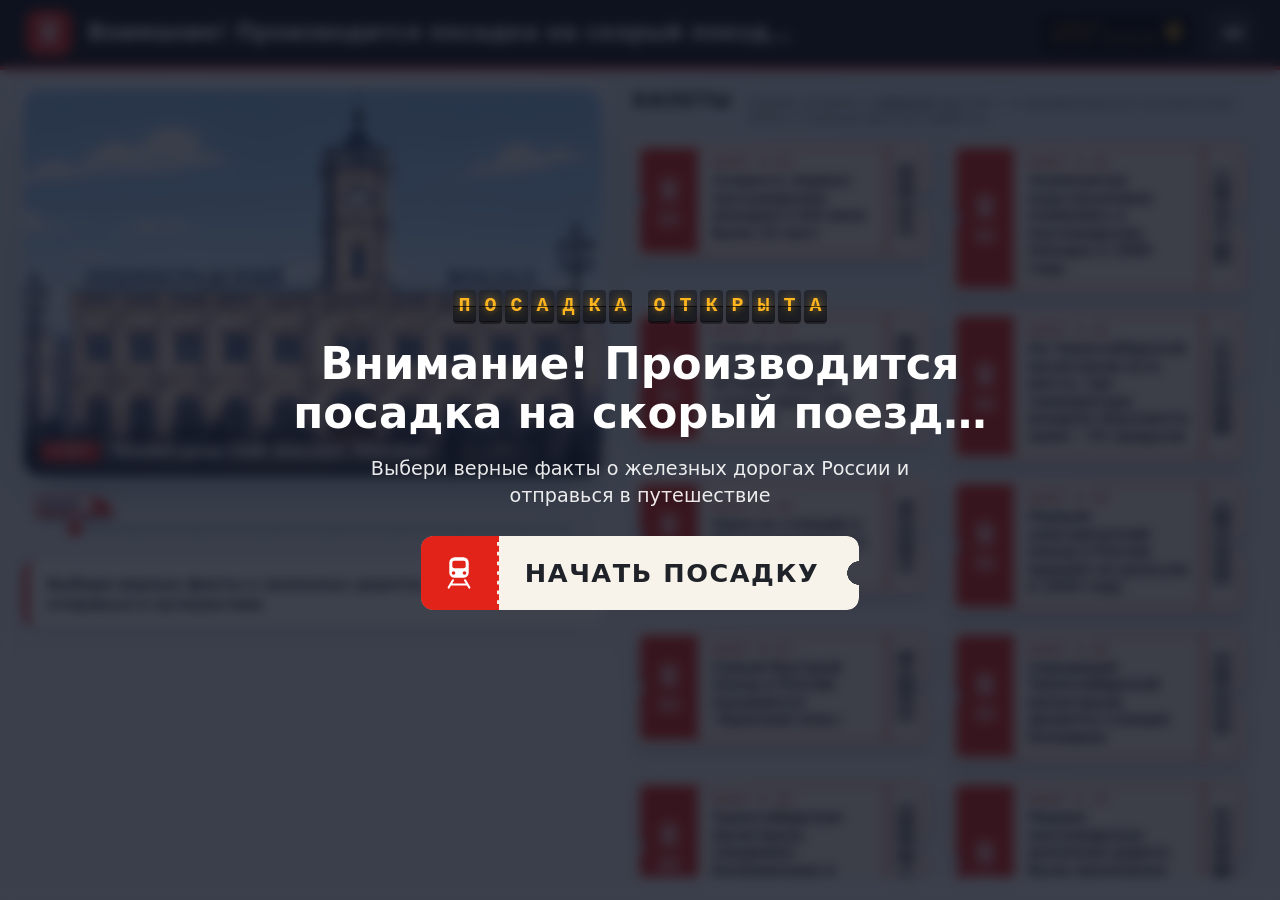
==== commit bff93b75: "Звук объявления: запуск прямо по нажатию на последний верный билет + запасной Web Audio Co-Authored-" ====
--- a/index.html
+++ b/index.html
@@ -785,7 +785,10 @@
     c.classList.remove("bump"); void c.offsetWidth; c.classList.add("bump");
 
     const last = found >= TOTAL;
-    if (last) finished = true;        // больше ничего не нажимается, финал запускается один раз
+    if (last) {
+      finished = true;                // больше ничего не нажимается, финал запускается один раз
+      playAnnounce();                 // звук запускаем прямо по нажатию — иначе браузер может его заблокировать
+    }
     flyToScene(btn, () => {
       setFrame(frameFor(found), true);
       if (last) finish();
@@ -816,9 +819,34 @@
     return [...document.querySelectorAll(".slot")].filter((li) => !li._fact.ok && !li._btn.disabled);
   }
 
+  /* Объявление на вокзале: обычный <audio>, а если браузер не дал его включить — через Web Audio */
+  let announceBuf = null;
+  function loadAnnounce() {
+    const a = ctx(); if (!a || announceBuf || !window.fetch) return;
+    fetch($("#announce").src).then((r) => r.arrayBuffer())
+      .then((b) => new Promise((ok, no) => a.decodeAudioData(b, ok, no)))
+      .then((buf) => { announceBuf = buf; }).catch(() => {});
+  }
+  let announceNode = null;
+  function playAnnounce() {
+    if (!soundOn) return;
+    const au = $("#announce");
+    au.muted = false; au.volume = 1; au.currentTime = 0;
+    const viaWebAudio = () => {
+      const a = ctx(); if (!a || !announceBuf) return;
+      announceNode = a.createBufferSource(); announceNode.buffer = announceBuf;
+      announceNode.connect(a.destination); announceNode.start();
+    };
+    let p;
+    try { p = au.play(); } catch (e) { viaWebAudio(); return; }
+    if (p && p.catch) p.catch(viaWebAudio);
+  }
+  function stopAnnounce() {
+    const au = $("#announce"); au.pause(); au.currentTime = 0;
+    if (announceNode) { try { announceNode.stop(); } catch (e) {} announceNode = null; }
+  }
+
   function finish() {
-    const au = $("#announce");
-    if (soundOn) { au.currentTime = 0; const p = au.play(); if (p && p.catch) p.catch(() => {}); }
     setTimeout(() => {
       const fin = $("#final");
       fin.classList.remove("hide"); fin.setAttribute("aria-hidden", "false");
@@ -852,7 +880,7 @@
 
   function reset() {
     closeFinal();
-    const au = $("#announce"); au.pause(); au.currentTime = 0;
+    stopAnnounce();
     found = 0; finished = false;
     $("#cnt").textContent = "0";
     buildTickets();
@@ -871,11 +899,8 @@
   flipBoard($("#startBoard"), "Посадка открыта");
 
   $("#goBtn").addEventListener("click", () => {
-    ctx();
-    // «Разблокируем» аудио на iOS/Safari тихим запуском — сам звук прозвучит только в финале
-    const au = $("#announce"); au.muted = true;
-    const p = au.play(); if (p && p.then) p.then(() => { au.pause(); au.currentTime = 0; au.muted = false; }).catch(() => { au.muted = false; });
-    else { au.pause(); au.muted = false; }
+    ctx();            // включаем звук страницы по нажатию (требование браузеров)
+    loadAnnounce();   // заранее готовим запасной вариант воспроизведения
     $("#start").classList.add("hide");
   });
   $("#againBtn").addEventListener("click", reset);
@@ -886,7 +911,7 @@
   $("#soundBtn").addEventListener("click", (e) => {
     soundOn = !soundOn;
     e.currentTarget.setAttribute("aria-pressed", String(soundOn));
-    if (!soundOn) $("#announce").pause();
+    if (!soundOn) stopAnnounce();
   });
 })();
 </script>
